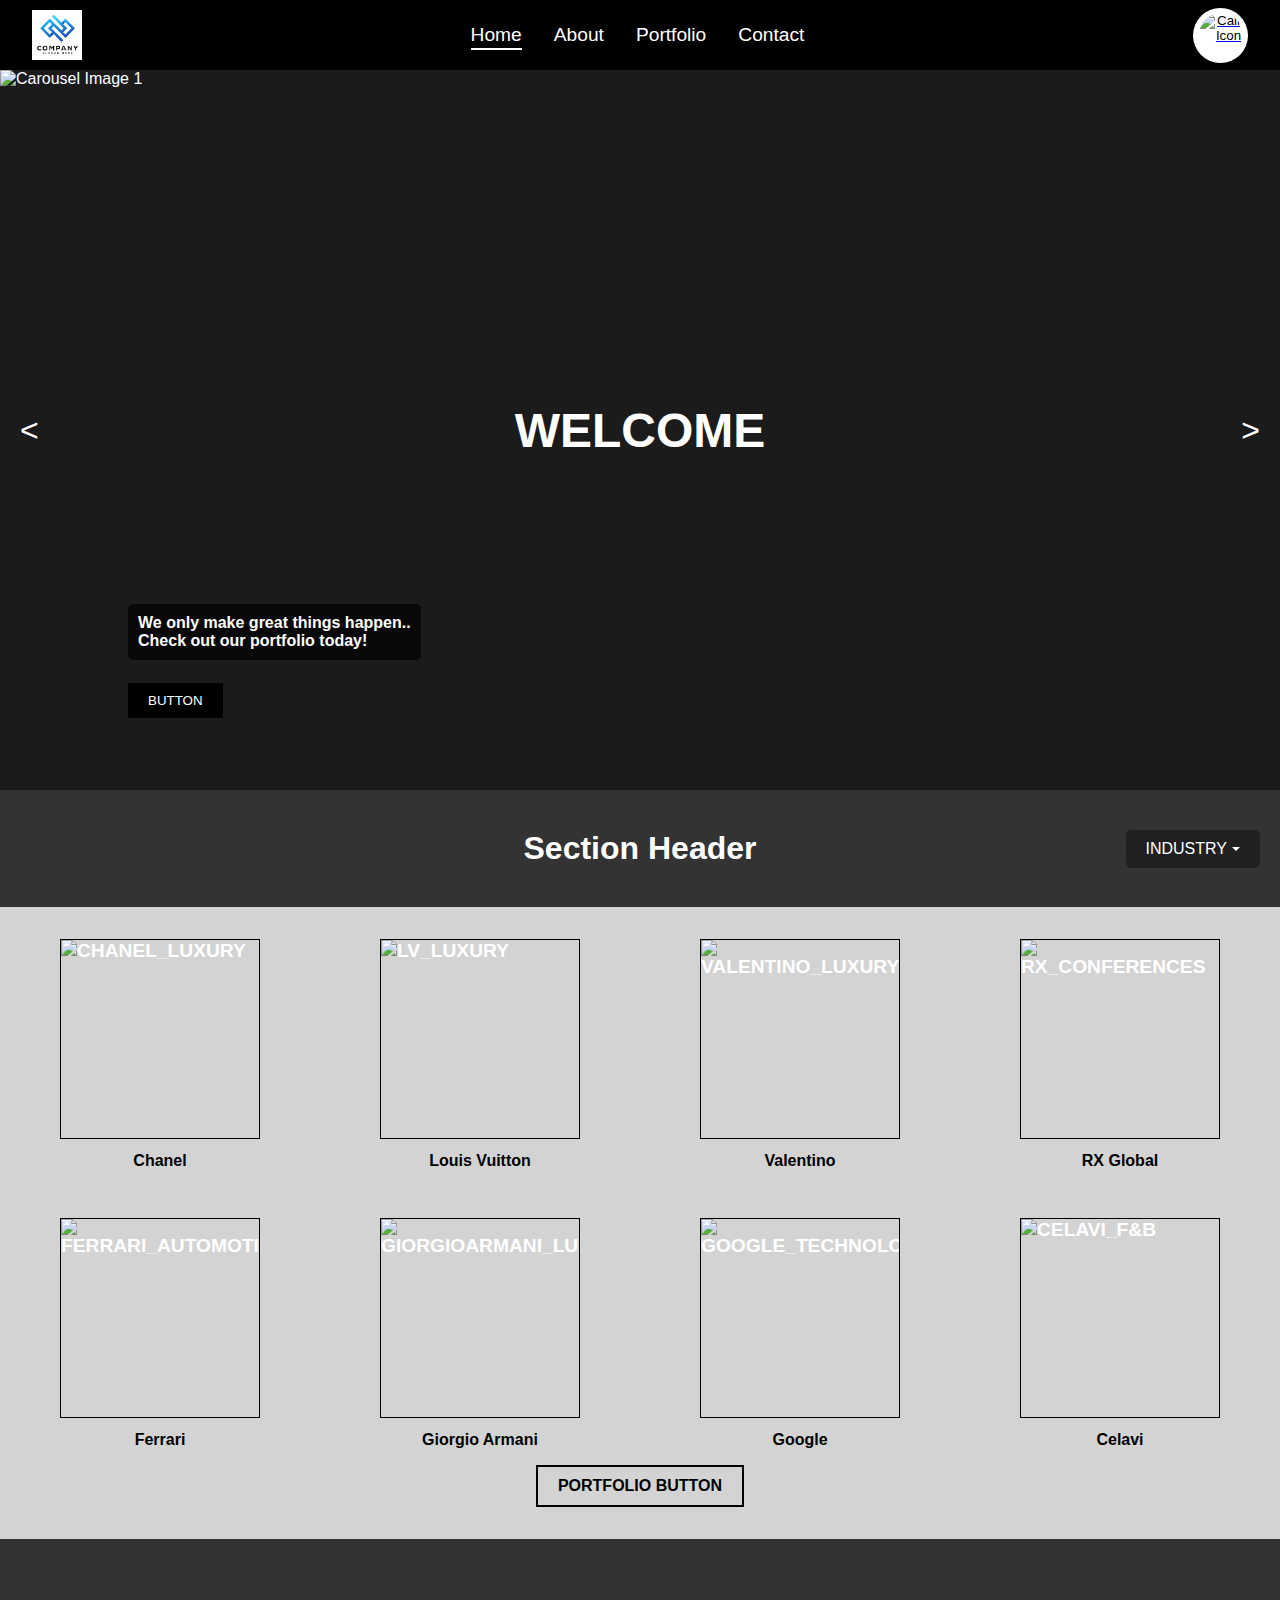
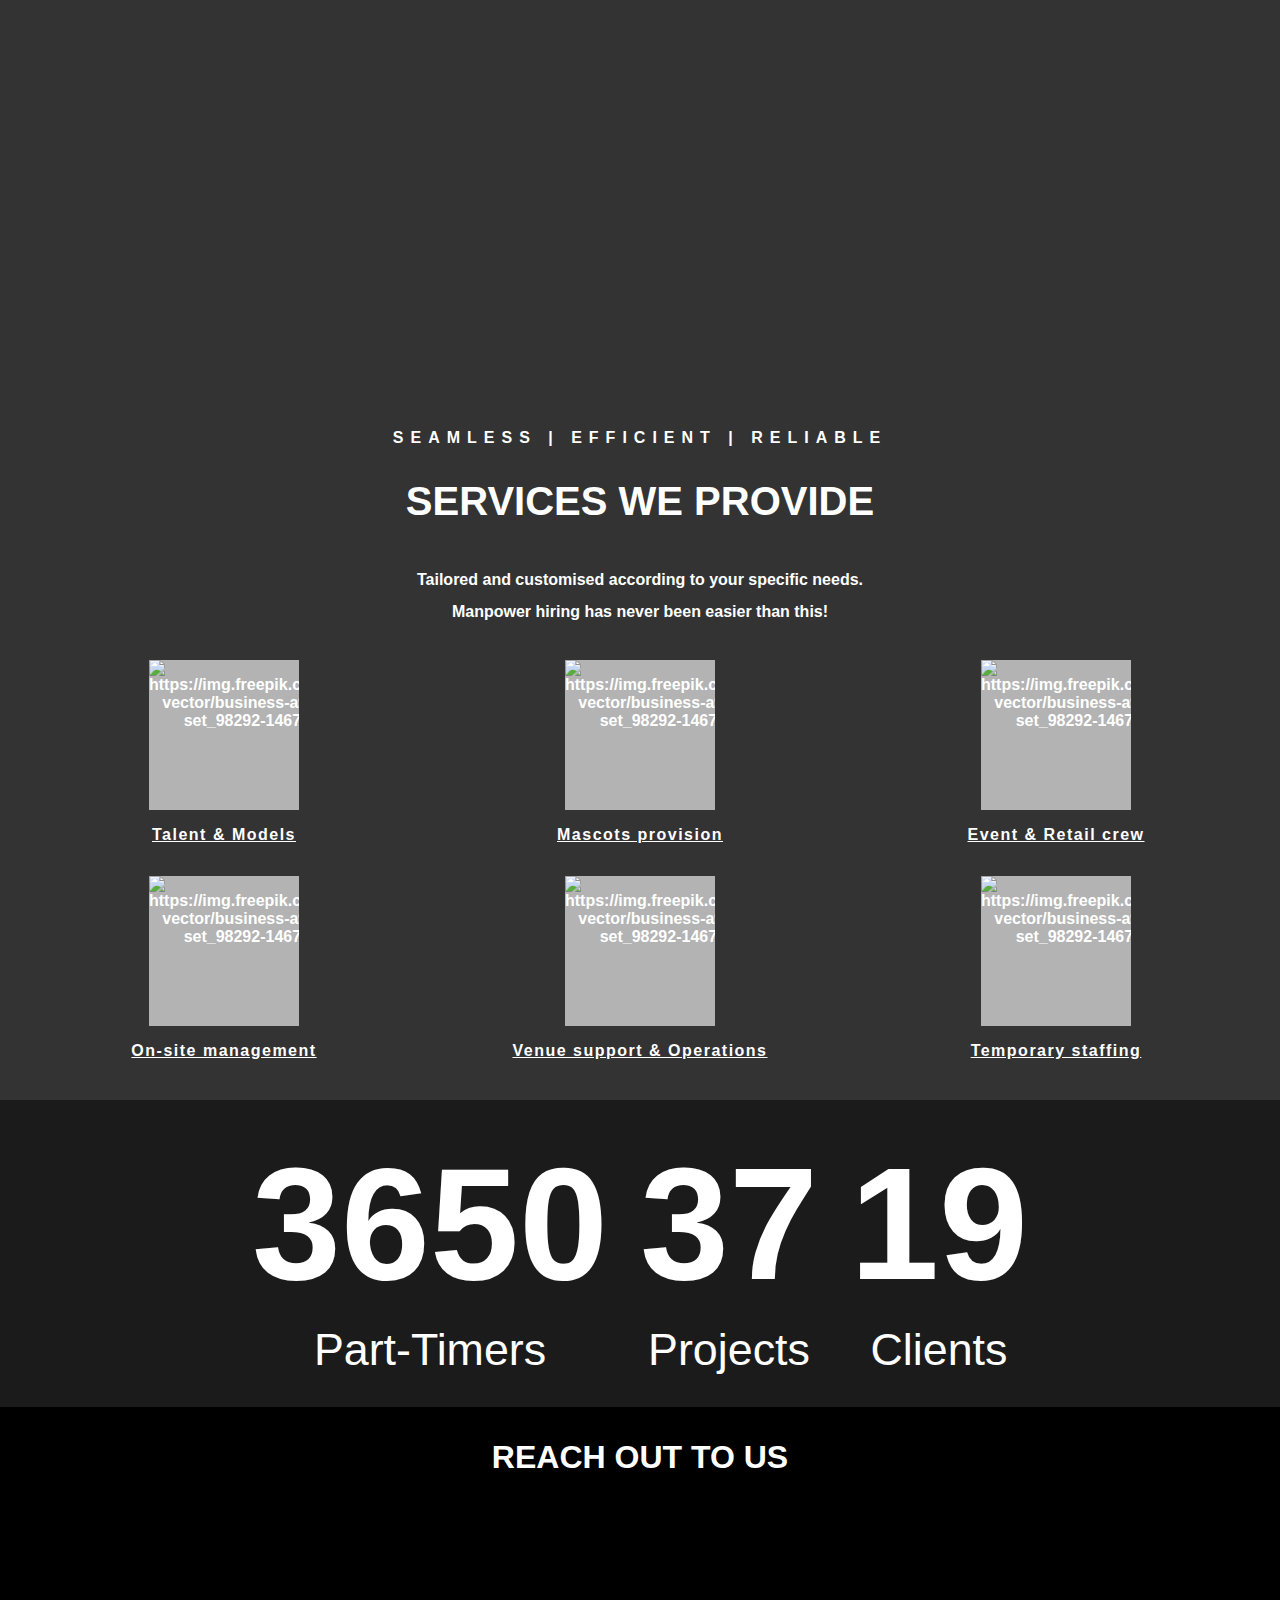
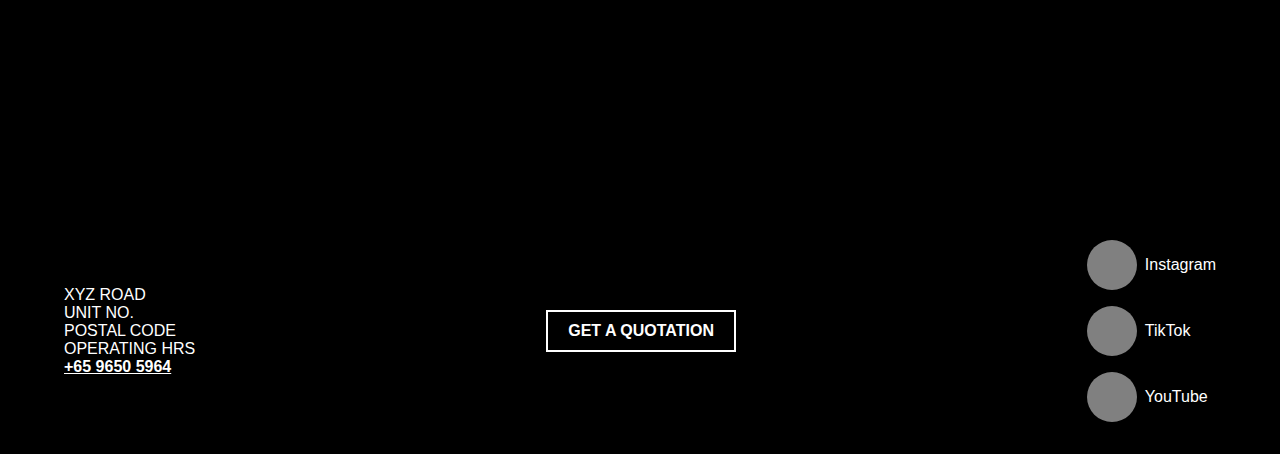
==== index.html @ d4186e45 "bulk changes, about page done" ====
<!DOCTYPE html>
<html lang="en">
<head>
    <meta charset="UTF-8">
    <meta name="viewport" content="width=device-width, initial-scale=1.0">
    <title>Home</title>
    <link rel="stylesheet" href="styles.css">
    <link rel="stylesheet" href="Normalize.css">

</head>
<body>
    <!-- Header -->
    <header>
        <div class="logo">Logo
            <img src="Images/company_logo.jpg" alt="navbar logo">
        </div>
        <nav>
            <ul class="nav-links">
                <li><a href="index.html" class="active">Home</a></li>
                <li><a href="about.html">About</a></li>
                <li><a href="portfolio.html">Portfolio</a></li>
                <li><a href="contact.html">Contact</a></li>
            </ul>
        </nav>
        <div class="hamburger" id="hamburger">
            <span></span>
            <span></span>
            <span></span>
        </div>
        <div class="message-link">
            <a href="https://wa.me/6596505964" target="_blank" rel="noopener noreferrer">
                <button>
                    <img src="Images/call_icon.png" alt="Call Icon">
                </button>
            </a>
        </div>
    </header>
    
    <!-- Hamburger Menu -->
    <div class="mobile-menu" id="mobileMenu">
        <button class="close-btn" id="closeMenu">&times;</button>
        <ul>
            <li><a href="index.html" class="active">Home</a></li>
            <li><a href="about.html">About</a></li>
            <li><a href="portfolio.html">Portfolio</a></li>
            <li><a href="contact.html">Contact</a></li>
        </ul>
    </div>

    <!-- Hero Section -->
    <section class="hero">
        <div class="carousel">
            <button class="carousel-arrow left" id="prevArrow">&lt;</button>
            <div class="carousel-content">
                <!-- Carousel Item 1 -->
                <div class="carousel-item active">
                    <div class="carousel-image">
                        <img src="Images/conference_img.jpg" alt="Carousel Image 1">
                    </div>
                    <h1>WELCOME</h1>
                    <p class="description">We only make great things happen..<br>Check out our portfolio today!</p>
                    <button class="cta-btn">BUTTON</button>
                </div>
                
                <!-- Carousel Item 2 -->
                <div class="carousel-item">
                    <div class="carousel-image">
                        <img src="Images/chanel_front.jpg" alt="Carousel Image 2">
                    </div>
                    <p class="description">We only make great things happen..<br>Check out our portfolio today!</p>
                    <button class="cta-btn">BUTTON</button>
                </div>
                
                <!-- Carousel Item 3 -->
                <div class="carousel-item">
                    <div class="carousel-image">
                        <img src="Images/chanel_inside.jpg" alt="Carousel Image 3">
                    </div>
                    <p class="description">We only make great things happen..<br>Check out our portfolio today!</p>
                    <button class="cta-btn">BUTTON</button>
                </div>
            </div>
            <button class="carousel-arrow right" id="nextArrow">&gt;</button>
        </div>
    </section>

    <!-- Section Header -->
    <section class="section-header">
        <h2>Section Header</h2>
        <div class="clients-dropdown-container">
            <button class="clients-dropdown">
                Industry <span class="dropdown-icon"></span>
            </button>
    
            <!-- Dropdown Menu -->
            <div class="clients-dropdown-menu">
                <ul>
                    <li data-industry="All">All</li>
                    <li data-industry="Luxury">Luxury</li>
                    <li data-industry="Conferences">Conferences</li>
                    <li data-industry="Automotive">Automotive</li>
                    <li data-industry="Technology">Technology</li>
                    <li data-industry="F&B">F&B</li>
                </ul>
            </div>
        </div>
    </section>

    <!-- Client Logo Section -->
    <section class="clients">
        <div class="client-grid">
            <!-- Replace 'Client Logo' placeholders with actual image elements -->
            <div class="client-item">
                <div class="client-logo"><img src="Images/Chanel_logo.jpg" alt="Chanel_Luxury"></div>
                <p>Chanel</p>
            </div>
            <div class="client-item">
                <div class="client-logo"><img src="Images/LV_logo.jpg" alt="LV_Luxury"></div>
                <p>Louis Vuitton</p>
            </div>
            <div class="client-item">
                <div class="client-logo"><img src="Images/Valentino_Logo.jpg" alt="Valentino_Luxury"></div>
                <p>Valentino</p>
            </div>
            <div class="client-item">
                <div class="client-logo"><img src="Images/RX_logo.jpg" alt="RX_Conferences"></div>
                <p>RX Global</p>
            </div>
            <!-- Logos 5-8 are hidden on mobile -->
            <div class="client-item">
                <div class="client-logo"><img src="Images/Ferrari_logo.jpg" alt="Ferrari_Automotive"></div>
                <p>Ferrari</p>
            </div>
            <div class="client-item">
                <div class="client-logo"><img src="Images/Giorgio_Armani_Logo.png" alt="GiorgioArmani_Luxury"></div>
                <p>Giorgio Armani</p>
            </div>
            <div class="client-item">
                <div class="client-logo"><img src="Images/Google_logo.png" alt="Google_Technology"></div>
                <p>Google</p>
            </div>
            <div class="client-item">
                <div class="client-logo"><img src="Images/CeLaVi_logo.jpg" alt="CeLaVi_F&B"></div>
                <p>Celavi</p>
            </div>
        </div>
        <a href="portfolio.html">
            <button class="portfolio-btn">Portfolio Button</button>
        </a>
    </section>

    <!-- YouTube Video Section -->
<section class="youtube-video" id="videoSection">
    <iframe 
        id="youtubePlayer"
        src="https://www.youtube.com/embed/BOG_CbEDhag?autoplay=0&mute=1&loop=1&playlist=BOG_CbEDhag"
        title="YouTube video player" 
        frameborder="0" 
        allow="accelerometer; autoplay; clipboard-write; encrypted-media; gyroscope; picture-in-picture" 
        allowfullscreen>
    </iframe>
</section>

<!-- Services Section -->
<section class="services">
    <div class="services-header">
        <p class="services-subtitle">SEAMLESS | EFFICIENT | RELIABLE</p>
        <h2 class="services-title">SERVICES WE PROVIDE</h2>
        <p class="services-description">
            Tailored and customised according to your specific needs. <br>
            Manpower hiring has never been easier than this!
        </p>
    </div>
    <div class="services-grid">
        <!-- Placeholder 1 -->
        <div class="service-item">
            <div class="service-image-placeholder">
                <img src="Images/model_headshot.jpg" alt="https://img.freepik.com/free-vector/business-avatars-set_98292-1467.jpg">
            </div>
            <h4>Talent & Models</h4>
        </div>
        <!-- Placeholder 2 -->
        <div class="service-item">
            <div class="service-image-placeholder">
                <img src="Images/model_headshot.jpg" alt="https://img.freepik.com/free-vector/business-avatars-set_98292-1467.jpg">
            </div>
            <h4>Mascots provision</h4>
        </div>
        <!-- Placeholder 3 -->
        <div class="service-item">
            <div class="service-image-placeholder">
                <img src="Images/model_headshot.jpg" alt="https://img.freepik.com/free-vector/business-avatars-set_98292-1467.jpg">
            </div>
            <h4>Event & Retail crew</h4>
        </div>
        <!-- Placeholder 4 -->
        <div class="service-item">
            <div class="service-image-placeholder">
                <img src="Images/model_headshot.jpg" alt="https://img.freepik.com/free-vector/business-avatars-set_98292-1467.jpg">
            </div>
            <h4>On-site management</h4>
        </div>
        <!-- Placeholder 5 -->
        <div class="service-item">
            <div class="service-image-placeholder">
                <img src="Images/model_headshot.jpg" alt="https://img.freepik.com/free-vector/business-avatars-set_98292-1467.jpg">
            </div>
            <h4>Venue support & Operations</h4>
        </div>
        <!-- Placeholder 6 -->
        <div class="service-item">
            <div class="service-image-placeholder">
                <img src="Images/model_headshot.jpg" alt="https://img.freepik.com/free-vector/business-avatars-set_98292-1467.jpg">
            </div>
            <h4>Temporary staffing</h4>
        </div>
    </div>
</section>

<section class="counter-section">
    <div class="counter-container">
        <div class="counter" data-target="50000">0</div>
        <div class="counter-text">Part-Timers</div>
    </div>
    <div class="counter-container">
        <div class="counter" data-target="500">0</div>
        <div class="counter-text">Projects</div>
    </div>
    <div class="counter-container">
        <div class="counter" data-target="250">0</div>
        <div class="counter-text">Clients</div>
    </div>
</section>





    <footer class="footer">
        <h2 class="footer-header">Reach Out To Us</h2>
        <div class="footer-map">
            <!-- Insert interactive Google Map -->
            <iframe 
                src="https://www.google.com/maps/embed?pb=!1m18!1m12!1m3!1d15955.23726090476!2d103.84014516137069!3d1.2885963815488588!2m3!1f0!2f0!3f0!3m2!1i1024!2i768!4f13.1!3m3!1m2!1s0x31da190a00eaf425%3A0xcdadedb823d40d93!2sSingapore%20178880!5e0!3m2!1sen!2ssg!4v1732612550308!5m2!1sen!2ssg"
                width="600"
                height="450"
                style="border:0;"
                allowfullscreen=""
                loading="lazy"
                referrerpolicy="no-referrer-when-downgrade">
            </iframe>
        </div>
        <div class="footer-content">
            <!-- Address Section -->
            <div class="footer-address">
                <p>XYZ ROAD</p>
                <p>UNIT NO.</p>
                <p>POSTAL CODE</p>
                <p>OPERATING HRS</p>
                <a href="https://wa.me/6596505964" target="_blank">+65 9650 5964</a>
            </div>

            <!-- Get a Quotation Button -->
            <div class="footer-quotation">
                <a href="contact.html">
                    <button class="quotation-btn">Get A Quotation</button>
                </a>
            </div>

            <!-- Social Media Section -->
            <div class="footer-socials">
                <div class="social">
                    <div class="social-icon">
                        <!-- Placeholder for Instagram Icon -->
                    </div>
                    <a href="#" class="social-link">Instagram</a>
                </div>
                <div class="social">
                    <div class="social-icon">
                        <!-- Placeholder for TikTok Icon -->
                    </div>
                    <a href="#" class="social-link">TikTok</a>
                </div>
                <div class="social">
                    <div class="social-icon">
                        <!-- Placeholder for YouTube Icon -->
                    </div>
                    <a href="#" class="social-link">YouTube</a>
                </div>
            </div>
        </div>
    </footer>

    <script src="script.js"></script>
</body>
</html>
---- styles.css ----
/* General Reset */
* {
  margin: 0;
  padding: 0;
  box-sizing: border-box;
}

body {
  font-family: Arial, sans-serif;
  background-color: #1b1b1b;
  color: white;
  padding-top: 70px; /* Matches the header height */

}

/* Header */
header {
  display: flex;
  justify-content: space-between;
  align-items: center;
  background-color: black;
  padding: 1em 2em;
  height: 70px;
  position: fixed; /* Makes the header stick to the top */
  top: 0; /* Positions it at the very top of the viewport */
  width: 100%; /* Ensures the header spans the full width */
  z-index: 1000; /* Ensures it appears above other content */
}



.logo {
  width: 50px; /* Fixed width for the logo box */
  height: 50px; /* Fixed height for the logo box */
  background-color: #d3d3d3; /* Placeholder background */
  display: flex; /* Flexbox for alignment */
  align-items: center; /* Center content vertically */
  justify-content: center; /* Center content horizontally */
  font-weight: bold; /* Original font styling */
  text-transform: uppercase; /* Original text styling */
  overflow: hidden; /* Ensures image doesn't overflow the box */
  position: relative; /* Ensure proper positioning for children */
}

.logo img {
  width: 100%; /* Scale the image to fit the width */
  height: 100%; /* Scale the image to fit the height */
  object-fit: cover; /* Maintain aspect ratio and cover the entire box */
  position: absolute; /* Make the image take its parent container dimensions */
}


.nav-links {
  list-style: none;
  display: flex;
  gap: 2em;
}

.nav-links li a {
  text-decoration: none;
  color: white;
  font-size: 1.2em;
  font-weight: normal;
  text-transform: capitalize;
  position: relative;
}

.nav-links li a.active::after,
.nav-links li a:hover::after {
  content: '';
  position: absolute;
  bottom: -5px;
  left: 0;
  width: 100%;
  height: 2px;
  background-color: white;
}

.message-link button {
  background-color: white;
  border-radius: 50%;
  width: 55px;
  height: 55px;
  cursor: pointer;
  border: none;
  display: flex;
  align-items: center;
  justify-content: center;
  padding: 0; /* Removes extra space */
}

/* adjust call icon IMAGE only */
.message-link button img {
  width: 80%;
  height: 80%;
  border-radius: 50%;
  object-fit: cover; /* aspect ratio */
}

/* Hero Section */
.hero {
  position: relative;
  height: 80vh; /* Hero section height remains at 80vh */
  display: flex;
  align-items: center;
  justify-content: center;
  overflow: hidden; /* Hide any overflow of carousel images */
}

.carousel {
  position: relative;
  width: 100%;
  height: 100%;
  display: flex;
  align-items: center;
}

.carousel-content {
  display: flex;
  overflow: hidden;
  width: 100%;
  height: 100%;
}

.carousel-item {
  min-width: 100%;
  height: 100%;
  display: none;
  align-items: center;
  justify-content: center;
  position: relative;
  opacity: 0; /* Fully transparent initially */
}

.carousel-item.active {
  display: flex; /* Only display the active item */
  opacity: 1;
}

/* carousel fading START */
.carousel-item.fadeIn {
  animation: fadeIn 1s forwards; /* Trigger fade-in animation */
}

.carousel-item.fadeOut {
  animation: fadeOut 1s forwards; /* Trigger fade-out animation */
}

@keyframes fadeIn {
  from {
      opacity: 0;
  }
  to {
      opacity: 1;
  }
}

@keyframes fadeOut {
  from {
      opacity: 1;
  }
  to {
      opacity: 0;
  }
}
/* carousel fading END */

.carousel-image {
  position: absolute;
  top: 0;
  left: 0;
  width: 100%;
  height: 100%;
  overflow: hidden;
}

.carousel-image img {
  width: 100%;
  height: 100%;
  object-fit: cover; /* Ensures image covers the entire container */
}

h1 {
  font-size: 3em;
  margin: 0;
  text-align: center;
  z-index: 2; /* Ensures the text appears above the carousel image */
  color: white;
  position: absolute;
  top: 50%;
  left: 50%;
  transform: translate(-50%, -50%); /* Centers the text horizontally and vertically */
}

.description {
  position: absolute;
  left: 10%;
  bottom: 18%;
  max-width: 300px;
  z-index: 2;
  text-align: left;
  color: white;
  font-weight: bold;
  background-color: rgba(0, 0, 0, 0.7); /* 30% transparency */
  padding: 10px; /* Text background padding */
  border-radius: 5px;
}


.cta-btn {
  position: absolute;
  left: 10%;
  bottom: 10%;
  background: black;
  color: white;
  padding: 10px 20px;
  border: none;
  cursor: pointer;
  z-index: 2;
}

/* Carousel Arrows */
.carousel-arrow {
  position: absolute;
  top: 50%;
  font-size: 2rem;
  color: white;
  background: none;
  border: none;
  cursor: pointer;
  transform: translateY(-50%);
  z-index: 2;
}

.carousel-arrow.left {
  left: 20px;
}

.carousel-arrow.right {
  right: 20px;
}

/* Section Header */
.section-header {
  height: 13vh;
  display: flex;
  align-items: center;
  justify-content: center;
  background-color: #333333;
  position: relative;
}

.section-header h2 {
  font-size: 2rem;
  color: white;
}

/* Client Logo Section */
.clients {
  height: auto; /* auto so client logo does not overflow on mobike */
  display: flex;
  flex-direction: column;
  align-items: center;
  justify-content: space-between;
  background-color: #d3d3d3;
  padding: 2em 1em;
}

.client-grid {
  display: grid;
  grid-template-columns: repeat(4, 1fr);
  gap: 2em;
  width: 100%;
  height: 70%;
}

.client-item {
  display: flex;
  flex-direction: column;
  align-items: center;
  justify-content: center;
  height: 100%;
}

.client-item p {
  color: black;
  font-weight: bold;
  padding-top: 0.8rem;
  padding-bottom: 1rem;
}

.client-logo {
  width: 200px; /* Fixed width */
  height: 200px; /* Fixed height */
  border: 1px solid black; /* Black outline */
  background-color: #d3d3d3; /* Placeholder background */
  display: flex;
  align-items: center;
  justify-content: center;
  font-size: 1.2rem;
  font-weight: bold;
  text-transform: uppercase;
}

.client-logo img {
  width: 100%; /* Fit image inside the box */
  height: 100%; /* Fit image inside the box */
  object-fit: cover; /* Maintain image aspect ratio */
}

/* Portfolio Button */
.portfolio-btn {
  background-color: transparent;
  color: rgb(0, 0, 0);
  font-weight: bold;
  border: 2px solid rgb(0, 0, 0);
  padding: 10px 20px;
  text-transform: uppercase;
  font-size: 1rem;
  cursor: pointer;
  transition: all 0.3s ease;
}

.portfolio-btn:hover {
  background-color: black;
  color: white;
}

/* Footer Styles */
.footer {
  background-color: black;
  color: white;
  text-align: center;
  padding: 2em 0;
  font-family: Arial, sans-serif;
}

.footer-header {
  font-size: 2rem;
  margin-bottom: 1em;
  text-transform: uppercase;
}

.footer-map {
  display: flex;
  justify-content: center;
  margin-bottom: 2em;
}

.footer-map iframe {
  width: 80%;
  height: 300px;
  border: none;
  border-radius: 8px;
}

.footer-content {
  display: flex;
  justify-content: space-between;
  align-items: center;
  flex-wrap: wrap;
  gap: 2em;
  padding: 0 5%;
}

.footer-address {
  text-align: left;
  max-width: 250px;
}

.footer-address a {
  text-decoration: underline;
  color: white;
  font-weight: bold;
}

.footer-address a:hover {
  color: lightgray;
}

.footer-quotation {
  display: flex;
  justify-content: center;
  align-items: center;
}

.quotation-btn {
  background-color: transparent;
  color: white;
  border: 2px solid white;
  padding: 10px 20px;
  text-transform: uppercase;
  font-size: 1rem;
  cursor: pointer;
  transition: all 0.3s ease;
  font-weight: bold;
}

.quotation-btn:hover {
  background-color: white;
  color: black;
}

.footer-socials {
  display: flex;
  flex-direction: column;
  gap: 1em;
  align-items: flex-start;
}

.social {
  display: flex;
  align-items: center;
  gap: 0.5em;
}

.social-icon {
  width: 50px;
  height: 50px;
  border-radius: 50%;
  background-color: gray;
  display: flex;
  align-items: center;
  justify-content: center;
}

.social-icon img {
  width: 80%;
  height: 80%;
  object-fit: cover;
  border-radius: 50%;
}

.social-link {
  text-decoration: none;
  color: white;
  font-size: 1rem;
  transition: color 0.3s ease;
}

.social-link:hover {
  color: lightgray;
}

/* Responsive Footer Design */
@media (max-width: 768px) {
  .footer-content {
      flex-direction: column;
      align-items: center;
  }

  .footer-address,
  .footer-socials {
      text-align: center;
  }
}

/* Responsive Design */
@media (max-width: 768px) {
  .description {
    font-size: 0.9em;
    bottom: 15%;
  }

  .cta-btn {
    left: 10%;
    bottom: 8%;
  }

  .carousel-arrow {
    font-size: 1.5rem;
  }

  /*.client-grid {
    grid-template-columns: repeat(2, 1fr);
  }*/
}

/* MOBILE VIEW START */
/* Hamburger Menu Styles */
.hamburger {
  display: none;
  flex-direction: column;
  gap: 5px;
  cursor: pointer;
}

.hamburger span {
  background-color: white;
  height: 3px;
  width: 30px;
  border-radius: 2px;
  transition: 0.3s ease;
}

/* Mobile Menu */
.mobile-menu {
  position: fixed;
  top: 50px;
  right: -100%;
  height: 100%;
  width: 60%;
  background-color: black;
  box-shadow: -2px 0 5px rgba(0, 0, 0, 0.5);
  transition: 0.3s ease;
  z-index: 100;
  display: flex;
  flex-direction: column;
  padding: 2rem 1rem;
}

.mobile-menu.active {
  right: 0;
}

.mobile-menu .close-btn {
  align-self: flex-end;
  font-size: 3.5rem; /* Size of the X */
  color: rgb(255, 255, 255); /* Text color */
  background: none; /* Removes background box */
  border: none; /* Removes any border */
  padding: 0; /* Ensures no extra space */
  cursor: pointer; /* Keeps the pointer for interactivity */
}


.mobile-menu ul {
  list-style: none;
  margin-top: 2rem;
}

.mobile-menu ul li {
  margin: 1rem 0;
}

.mobile-menu ul li a {
  color: white;
  text-decoration: none;
  font-size: 1.2rem;
}

.mobile-menu ul li a:hover {
  color: lightgray;
}

/* Mobile Clients Section */
@media (max-width: 768px) {
  .client-grid {
    grid-template-columns: 1fr;
  }

  .client-grid .client-item:nth-child(n + 5) {
    display: none;
  }

  .portfolio-btn {
    margin-top: 1rem;
  }
}

@media (max-width: 768px) {
/* to hide navbar pages on mobile to make space for hamburger*/

  .nav-links {
    display: none;
  }
}

@media (max-width: 768px) {
/* hides message-link mobile icon for mobile view*/
  .message-link {
      display: none;
  }

  .hamburger {
      display: flex; /* Ensures the hamburger menu is visible */
  }
}

/* MOBILE VIEW END */


/* DROP DOWN */
.clients-dropdown-container {
  position: absolute; /* Position relative to section-header */
  top: 50%; /* Vertically align within the section-header */
  right: 20px; /* Place it 20px from the right edge */
  transform: translateY(-50%); /* Center vertically */
  display: inline-block;
}

.clients-dropdown { /* Dropdown button */
  background-color: #202020;
  color: white;
  padding: 10px 20px;
  font-size: 1rem;
  border: none;
  cursor: pointer;
  text-transform: uppercase;
  display: flex;
  align-items: center;
  justify-content: space-between;
  border-radius: 5px;
}

.clients-dropdown:hover {
  background-color: black; /* Slightly lighter on hover */
}

.clients-dropdown .dropdown-icon {
  border-top: 4px solid; /* Visible part pointing downward */
  border-left: 4px solid transparent;
  border-right: 4px solid transparent;
  margin-left: 5px; /* Keeps spacing consistent */
}


.clients-dropdown-menu {
  position: absolute;
  top: 100%; /* Below the dropdown button */
  right: 0; /* Align the dropdown menu to the button's right side */
  background-color: black;
  color: white;
  width: 200px;
  border: 1px solid white;
  border-radius: 5px;
  display: none; /* Initially hidden */
  z-index: 10;
  animation: slide-down 0.3s ease;
}

.clients-dropdown-menu.active {
  display: block;
}

.clients-dropdown-menu ul {
  list-style: none;
  margin: 0;
  padding: 0;
}

.clients-dropdown-menu ul li {
  padding: 10px;
  cursor: pointer;
  transition: background-color 0.3s ease;
}

.clients-dropdown-menu ul li:hover {
  background-color: #333333;
}


/* PORTFOLIO */
/* Industries Section */
.industries {
  padding: 3em 2em;
  background-color: #333333;
  color: white;
  text-align: center;
}

.industries h2 {
  font-size: 2.5rem;
  margin-bottom: 1em;
  text-transform: uppercase;
}

.industry-grid {
  display: grid;
  grid-template-columns: repeat(3, 1fr);
  gap: 2em;
}

.industry-item {
  color: #FFFF;
  padding: 1em;
  border-radius: 5px;
}

.industry-image {
  width: 100%;
  height: 400px;
  background-color: #b3b3b3;
  display: flex;
  align-items: center;
  justify-content: center;
  margin-bottom: 1em;
}

.industry-image p {
  color: black;
  font-size: 1.2rem;
}

.industry-description {
  font-size: 1rem;
  line-height: 1.5;
}

/* Mobile View */
@media (max-width: 768px) {
  .industry-grid {
      grid-template-columns: 1fr;
  }
}

/* portfolio section header text */
.portfolio-page .section-header h2 {
  color: #000000;
  text-decoration: underline;

}

.portfolio-page .section-header{
  background-color: #d3d3d3;
}


/* Video Section START */
.youtube-video {
  background-color: #333333;
  height: 50vh;
  display: flex;
  justify-content: center;
  position: relative;
  padding: 1em;

}

.youtube-video iframe {
  width: 80%; /* 80 because looks better on mobile */
  height: auto;
  aspect-ratio: 16 / 9;
}

/* Video Section END */



/* Services Section START */
.services {
  background-color: #333333;
  color: rgb(255, 255, 255); /* Text color */
  font-weight: bold;
  text-align: center;
  padding: 2.5em 2em;
}

.services-header {
  margin-bottom: 2em;
}

.services-subtitle {
  color: rgb(255, 255, 255); /* Subtitle color */
  letter-spacing: 7px;
  margin-bottom: 2em;
}

.services-title {
  font-size: 2.5rem;
  font-weight: bold;
  margin-bottom: 1em;
}

.services-description {
  font-size: 1rem;
  color: rgb(255, 255, 255);
  line-height: 2;
}

.services-grid {
  display: grid;
  grid-template-columns: repeat(3, 1fr); /* 3 items per row */
  gap: 2em;
}

.service-item {
  text-align: center;
}

.service-image-placeholder {
  width: 150px; /* Box */
  height: 150px;
  background-color: #b3b3b3;
  justify-content: center;
  margin: 0 auto 1em; /* 1em space between image and txt */
  overflow: hidden; /* Prevent overflow */
}

.service-image-placeholder img {
  width: 100%;
  height: 100%;
  object-fit: cover; /* Ensure image covers entire box */
}

.service-item h4 { /* Diff services provided text */
  font-size: 1rem;
  font-weight: bold;
  margin-top: 0.5em;
  letter-spacing: 1.5px;
  text-decoration: underline;
}

/* Responsive */
@media (max-width: 768px) {
  .services-grid {
      grid-template-columns: 1fr; /* Stack vertically on mobile */
  }
}

/* Services Section END */

/* History Section START */
.history-section {
  background-color: #333333; /* Dark gray background */
  color: white; /* White text */
  padding: 4em 2em; /* Add padding around the section */
}

.history-header {
  margin-bottom: 7em; /* Original settings retained */
  text-align: center; /* Center the heading */
  position: relative; /* Original settings retained */
}

.history-header h1 {
  text-decoration: underline; /* Original settings retained */
}

.history-content {
  display: flex; /* Side-by-side layout */
  align-items: center; /* Center items vertically */
  justify-content: center; /* Center items horizontally */
  gap: 2rem; /* Space between the two halves */
}

.history-image-placeholder,
.history-description {
  flex: 1; /* Each half takes equal width */
  display: flex; /* Enable flexbox for child alignment */
  flex-direction: column; /* Ensure vertical alignment of content */
  align-items: center; /* Center horizontally within the half */
  justify-content: center; /* Center vertically within the half */
  text-align: center; /* Center the text for description */
  max-width: 50%; /* Limit each half to 50% of the content */
}

.history-image-placeholder {
  background-color: #b3b3b3; /* Placeholder background */
  height: 500px; /* Fixed height */
}

.history-image-placeholder img {
  width: 100%; /* Scale the image to fit */
  height: 100%;
  object-fit: cover; /* Maintain aspect ratio */
}

.history-description {
  font-size: 1rem; /* Font size */
  line-height: 1.6; /* Add line spacing for readability */
  max-width: 90%; /* Ensure readability of long text */
}

/* Mobile View */
@media (max-width: 768px) {
.history-content {
    flex-direction: column; /* Stack items vertically */
    gap: 2rem; /* Add space between stacked items */
}

.history-image-placeholder,
.history-description {
    max-width: 100%; /* Allow full width for mobile */
    align-items: center; /* Center content horizontally */
}

.history-description {
    text-align: center; /* Center-align the text */
    font-size: 1rem; /* Match font size from services section */
    line-height: 1.6; /* Match line height from services section */
    padding: 0 2rem; /* Add similar padding for readability */
}
}
/* History Section END */



/* Countries Section START */
.countries-section {
  background-color: #d3d3d3;
  padding: 4em 2em;
  text-align: center;
}

.countries-header {
  margin-bottom: 2em; /* Space below header */
}

.countries-header h2 {
  font-size: 2.5rem; /* header size */
  font-weight: bold; /* Bold */
  text-decoration: underline;
  margin-bottom: 1em; /* Spacing below the header */
  color: black;
}

.countries-grouped {
  display: grid;
  grid-template-columns: repeat(4, 1fr);
  gap: 20px; /* Space between flags */
  justify-items: center; /* Center-align items in the grid */
}

.country {
  display: flex; /* Flexbox for alignment */
  flex-direction: column; /* Stack image and text vertically */
  align-items: center; /* Center-align items */
  justify-content: center; /* Center vertically */
  width: 100%; /* Ensure full width within the grid */
  max-width: 200px; /* Cap the maximum width for uniformity */
  text-align: center; /* Center-align text */
}

.country img {
  width: 100%; /* Fit the container width */
  object-fit: cover; /* Maintain aspect ratio */
}

.country-name {
  margin-top: 10px; /* Space between image and txt */
  font-size: 1.2rem;
  line-height: 1.4;
  text-decoration: underline;
  color: black;
  font-weight: bold;
}

/* Mobile View */
@media (max-width: 768px) {
  .countries-grouped {
      grid-template-columns: 1fr; /* Switch to single-column layout */
      gap: 15px; /* Adjust spacing for smaller screens */
  }

  .country {
      max-width: 100%; /* Allow full width for mobile */
  }

  .country-name {
      font-size: 0.9rem; /* Scale text size for smaller screens */
  }
}
/* Countries Section END */


/* index.html COUNTER START */
/* Counter Section */
.counter-section {
  display: flex; /* Align counters horizontally */
  justify-content: center; /* Center items horizontally */
  gap: 2rem; /* Add spacing between each counter container */
  padding: 2rem; /* Add padding around the section */
  text-align: center; /* Center-align text for counters */
}

.counter-container {
  display: flex; /* Use flexbox for layout */
  flex-direction: column; /* Stack counter and text vertically */
  align-items: center; /* Center-align counter and text */
}

.counter {
  font-size: 10rem; /* Larger font size for counter values */
  font-weight: bold;
  color: #ffffff; /* Dark text color for counters */
}

.counter-text {
  margin-top: 0.5rem; /* Space between counter and text */
  font-size: 2.8rem; /* Font size for descriptive text */
  color: #ffffff; /* Slightly lighter text color for the description */
}

/* Responsive Design for Mobile */
@media (max-width: 768px) {
  .counter-section {
    flex-direction: column; /* Stack counters vertically */
    align-items: center; /* Center-align the stack */
    gap: 1.5rem; /* Adjust spacing between counters */
  }

  .counter-container {
    max-width: 90%; /* Ensure counters don't take up full width */
  }

  .counter {
    font-size: 4rem; /* Slightly reduce font size on smaller screens */
  }

  .counter-text {
    font-size: 2rem; /* Adjust text size for smaller screens */
  }
}

/* index.html COUNTER END */


/* ROLES START */

/* Roles Section */
.roles-section {
  background-color: #d3d3d3; /* Same as countries section background color */
  padding: 2em 2em; /* Add padding around the section */
}

.roles-container {
  display: flex; /* Arrange boxes side by side */
  justify-content: space-between; /* Add space between the boxes */
  gap: 2rem; /* Add spacing between boxes */
  max-width: 1200px; /* Limit the width of the section */
  margin: 0 auto; /* Center the section */
}

.roles-box {
  background-color: white; /* Box background color */
  color: black; /* Text color */
  padding: 2rem; /* Add padding inside the boxes */
  border-radius: 8px; /* Rounded corners for the boxes */
  box-shadow: 0 4px 6px rgba(0, 0, 0, 0.1); /* Subtle shadow for depth */
  flex: 1; /* Make the boxes equal in width */
  text-align: left; /* Align text to the left */
}

.roles-box ul {
  list-style-type: disc; /* bullet point */
  margin: 0;
  padding-left: 1.5rem;
  font-size: 1rem;
  line-height: 1.8;
}

.roles-header {
  margin-bottom: 2em; /* Space below the header */
  text-align: center; /* Center-align the header */
}

.roles-header h2 {
  font-size: 2.5rem; /* Header font size */
  font-weight: bold; /* Bold text */
  text-decoration: underline; /* Underline the header */
  color: black; /* Text color */
}

/* Responsive Design */
@media (max-width: 768px) {
  .roles-container {
      flex-direction: column; /* Stack boxes vertically */
      gap: 1.5rem; /* Adjust spacing between boxes */
  }

  .roles-box {
      text-align: center; /* Center-align text on mobile */
  }

  .roles-box ul {
      padding-left: 0; /* Remove left padding on mobile */
  }
}
/* ROLES END */


/* Telegram Section */
.telegram-section {
  background-color: #d3d3d3; /* Match with other sections */
  padding: 4em 2em; /* Add padding around the section */
  text-align: center; /* Center the header */
}

.telegram-header {
  margin-bottom: 2em; /* Space below the header */
}

.telegram-header h2 {
  font-size: 2.5rem; /* Same size as roles header */
  font-weight: bold; /* Bold text */
  text-decoration: underline; /* Underline the header */
  color: black; /* Text color */
}

.telegram-content {
  display: flex; /* Side-by-side layout */
  justify-content: space-between; /* Add space between left and right halves */
  align-items: center; /* Center vertically */
  gap: 2rem; /* Space between the halves */
  max-width: 1200px; /* Limit the width of the section */
  margin: 0 auto; /* Center the content within the section */
}

.telegram-image {
  flex: 1; /* Make the left half take equal width */
  display: flex; /* Enable flexbox for centering */
  justify-content: center; /* Center horizontally */
  align-items: center; /* Center vertically */
}

.telegram-image img {
  width: 100%; /* Fit the container width */
  height: auto; /* Maintain aspect ratio */
  max-width: 500px; /* Limit maximum width */
  border-radius: 8px; /* Optional: Rounded corners */
}

.telegram-description {
  flex: 1; /* Make the right half take equal width */
  text-align: left; /* Align text to the left */
  font-size: 2rem; /* Adjust font size */
  font-weight: bold;
  line-height: 1.8; /* Add line spacing for readability */
  color: black; /* Text color */
  word-wrap: break-word; /* Ensure long words break correctly */
  word-break: break-word; /* Ensure text wraps properly */
  overflow-wrap: break-word; /* Handle text overflow */
}

.telegram-button-container {
  margin-top: 2rem; /* Add spacing above the button */
  text-align: center; /* Center the button horizontally */
}

.telegram-btn {
  background-color: transparent;
  color: black;
  font-weight: bold;
  letter-spacing: 2px;
  border: 2px solid black;
  padding: 10px 20px;
  text-transform: uppercase;
  font-size: 1rem;
  cursor: pointer;
  transition: all 0.3s ease;
}

.telegram-btn:hover {
  background-color: black;
  color: white;
}

/* Responsive Design */
@media (max-width: 768px) {
  .telegram-content {
      flex-direction: column; /* Stack vertically */
      gap: 1.5rem; /* Adjust spacing between sections */
  }

  .telegram-image,
  .telegram-description {
      text-align: center; /* Center-align content for mobile */
      width: 100%; /* Allow full width */
  }

  .telegram-description {
      font-size: 0.9rem; /* Reduce font size for smaller screens */
      line-height: 1.6; /* Adjust line height for readability */
      padding: 0 1rem; /* Add padding to prevent edge overflow */
  }
}
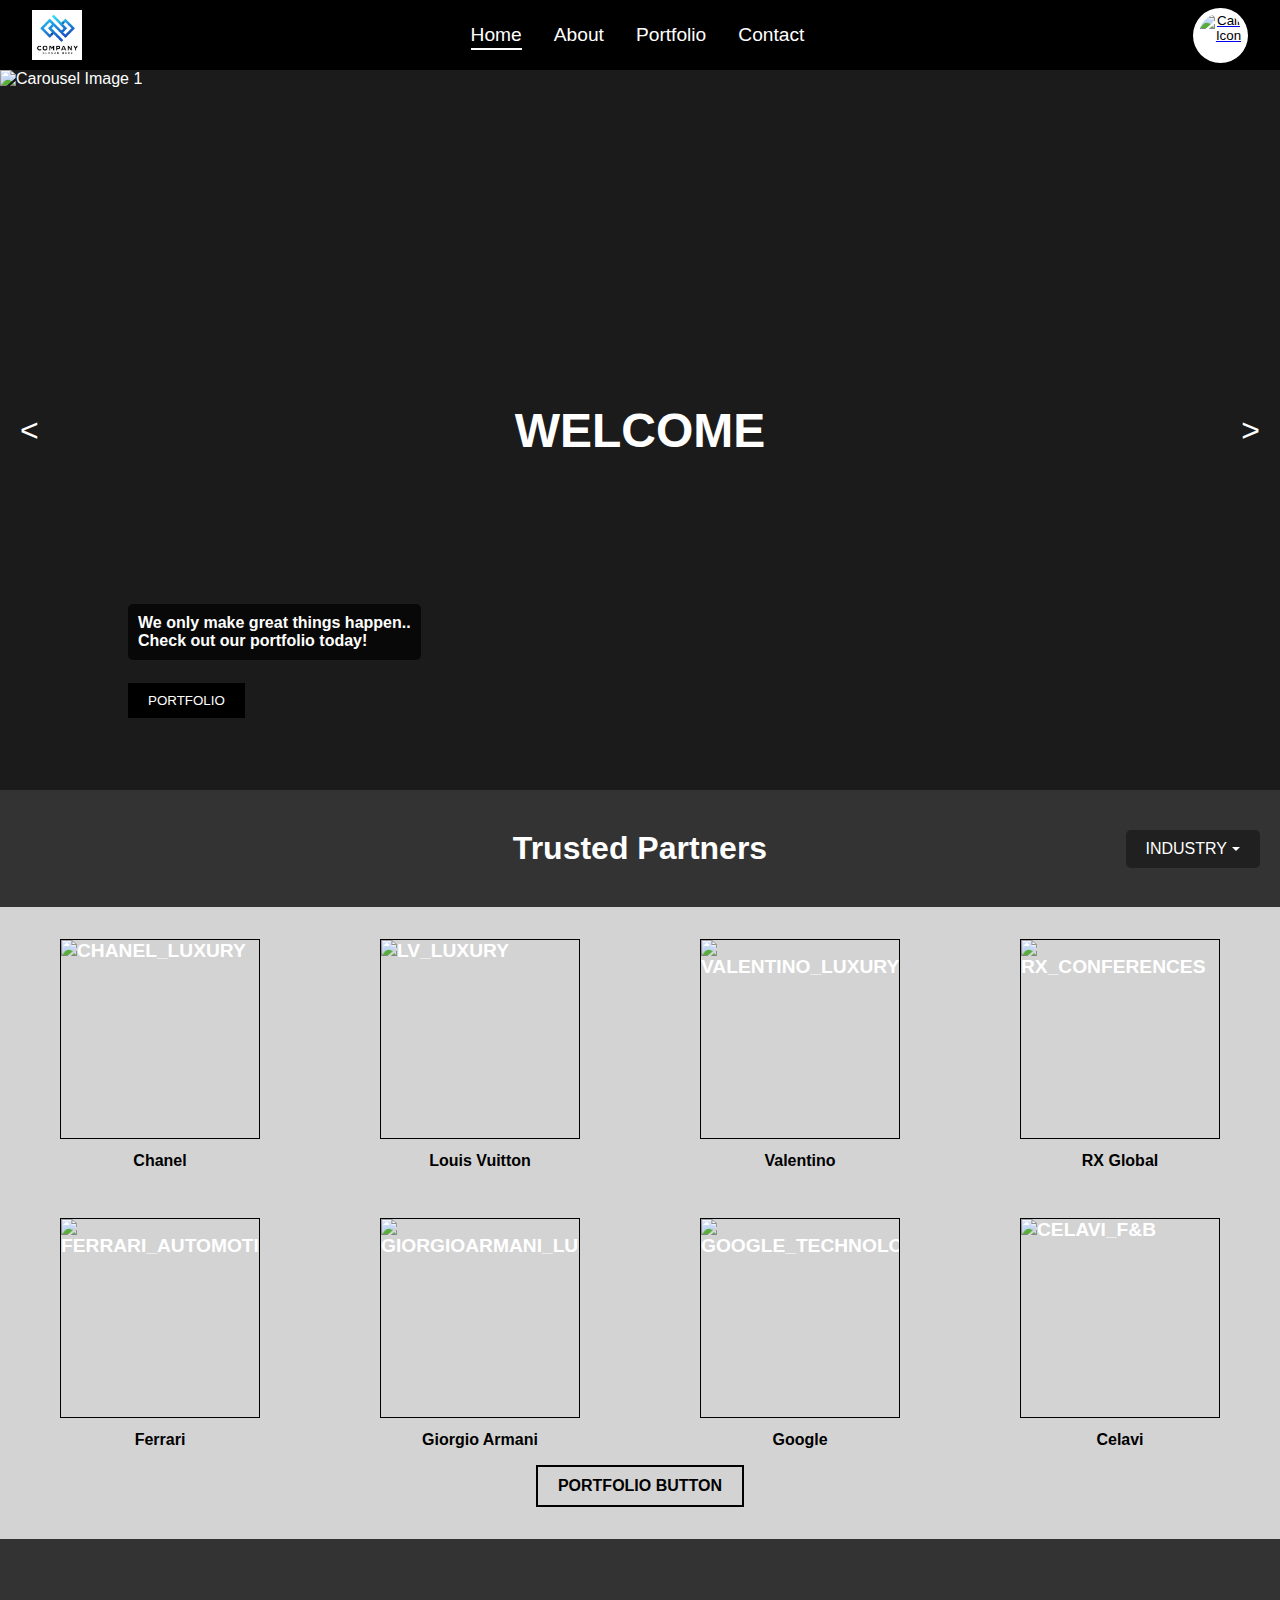
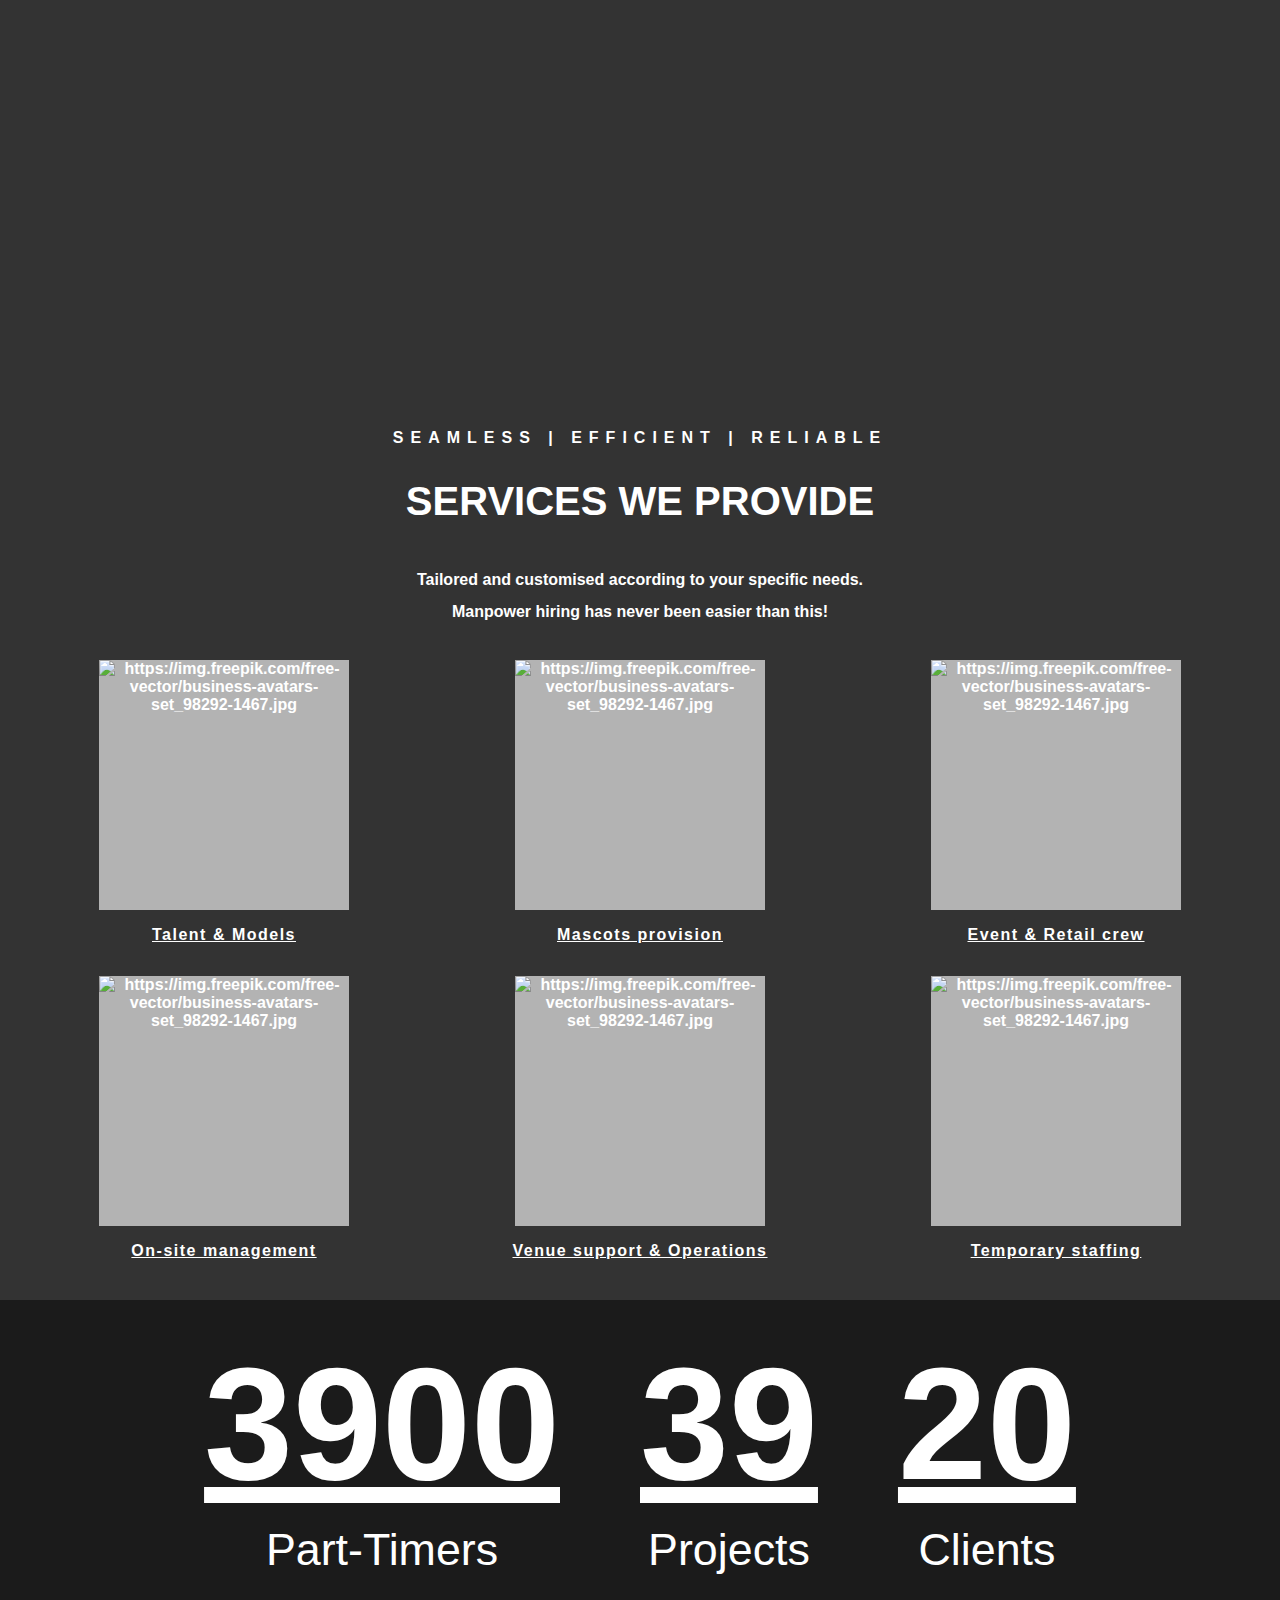
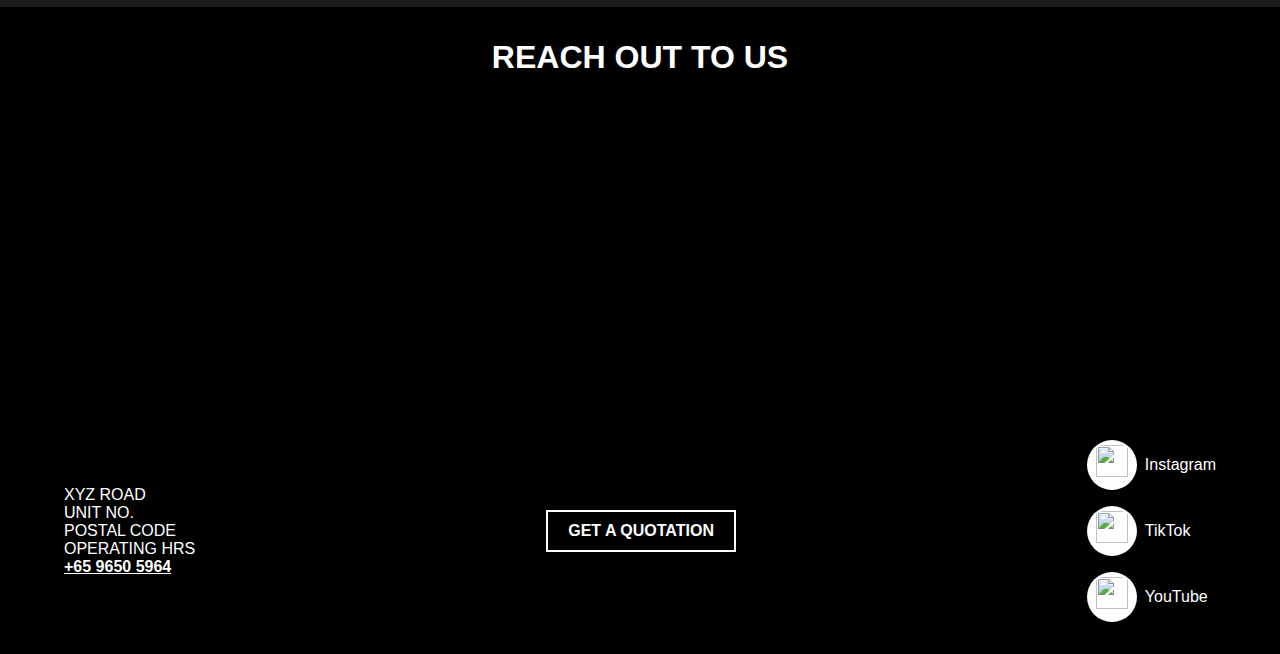
==== commit 92346c45: "bulk update and bug fixes" ====
--- a/index.html
+++ b/index.html
@@ -59,7 +59,9 @@
                     </div>
                     <h1>WELCOME</h1>
                     <p class="description">We only make great things happen..<br>Check out our portfolio today!</p>
-                    <button class="cta-btn">BUTTON</button>
+                    <a href="portfolio.html">
+                        <button class="cta-btn">PORTFOLIO</button>
+                    </a>
                 </div>
                 
                 <!-- Carousel Item 2 -->
@@ -68,7 +70,9 @@
                         <img src="Images/chanel_front.jpg" alt="Carousel Image 2">
                     </div>
                     <p class="description">We only make great things happen..<br>Check out our portfolio today!</p>
-                    <button class="cta-btn">BUTTON</button>
+                    <a href="portfolio.html">
+                        <button class="cta-btn">PORTFOLIO</button>
+                    </a>
                 </div>
                 
                 <!-- Carousel Item 3 -->
@@ -77,7 +81,9 @@
                         <img src="Images/chanel_inside.jpg" alt="Carousel Image 3">
                     </div>
                     <p class="description">We only make great things happen..<br>Check out our portfolio today!</p>
-                    <button class="cta-btn">BUTTON</button>
+                    <a href="portfolio.html">
+                        <button class="cta-btn">PORTFOLIO</button>
+                    </a>
                 </div>
             </div>
             <button class="carousel-arrow right" id="nextArrow">&gt;</button>
@@ -86,7 +92,7 @@
 
     <!-- Section Header -->
     <section class="section-header">
-        <h2>Section Header</h2>
+        <h2>Trusted Partners</h2>
         <div class="clients-dropdown-container">
             <button class="clients-dropdown">
                 Industry <span class="dropdown-icon"></span>
@@ -271,21 +277,21 @@
             <div class="footer-socials">
                 <div class="social">
                     <div class="social-icon">
-                        <!-- Placeholder for Instagram Icon -->
-                    </div>
-                    <a href="#" class="social-link">Instagram</a>
+                        <img src="Images/instagram_icon_new.jpg">
+                    </div>
+                    <a href="https://instagram.com" class="social-link">Instagram</a>
                 </div>
                 <div class="social">
                     <div class="social-icon">
-                        <!-- Placeholder for TikTok Icon -->
-                    </div>
-                    <a href="#" class="social-link">TikTok</a>
+                        <img src="Images/tiktok_icon.png">                    
+                    </div>
+                    <a href="https://TikTok.com" class="social-link">TikTok</a>
                 </div>
                 <div class="social">
                     <div class="social-icon">
-                        <!-- Placeholder for YouTube Icon -->
-                    </div>
-                    <a href="#" class="social-link">YouTube</a>
+                        <img src="Images/youtube_icon.png">
+                    </div>
+                    <a href="https://Youtube.com" class="social-link">YouTube</a>
                 </div>
             </div>
         </div>
--- a/styles.css
+++ b/styles.css
@@ -418,7 +418,7 @@
   width: 50px;
   height: 50px;
   border-radius: 50%;
-  background-color: gray;
+  background-color: white;
   display: flex;
   align-items: center;
   justify-content: center;
@@ -428,7 +428,7 @@
   width: 80%;
   height: 80%;
   object-fit: cover;
-  border-radius: 50%;
+  border-radius: 30%;
 }
 
 .social-link {
@@ -651,7 +651,7 @@
 
 
 /* PORTFOLIO */
-/* Industries Section */
+/* Industries Section START */
 .industries {
   padding: 3em 2em;
   background-color: #333333;
@@ -679,12 +679,14 @@
 
 .industry-image {
   width: 100%;
-  height: 400px;
+  height: 500px;
   background-color: #b3b3b3;
   display: flex;
   align-items: center;
   justify-content: center;
   margin-bottom: 1em;
+  overflow: hidden;
+  background-image: url(Images/portfolio_image.jpg);
 }
 
 .industry-image p {
@@ -715,6 +717,8 @@
   background-color: #d3d3d3;
 }
 
+/* Industries Section START */
+
 
 /* Video Section START */
 .youtube-video {
@@ -779,8 +783,8 @@
 }
 
 .service-image-placeholder {
-  width: 150px; /* Box */
-  height: 150px;
+  width: 250px; /* Box */
+  height: 250px;
   background-color: #b3b3b3;
   justify-content: center;
   margin: 0 auto 1em; /* 1em space between image and txt */
@@ -814,11 +818,13 @@
 .history-section {
   background-color: #333333; /* Dark gray background */
   color: white; /* White text */
-  padding: 4em 2em; /* Add padding around the section */
+  padding: 4em 5em; /* Add padding around the section */
+  display: grid;
+  gap: 5em;
 }
 
 .history-header {
-  margin-bottom: 7em; /* Original settings retained */
+  margin-bottom: 1em; /* Original settings retained */
   text-align: center; /* Center the heading */
   position: relative; /* Original settings retained */
 }
@@ -842,12 +848,11 @@
   align-items: center; /* Center horizontally within the half */
   justify-content: center; /* Center vertically within the half */
   text-align: center; /* Center the text for description */
-  max-width: 50%; /* Limit each half to 50% of the content */
+  max-width: 25%; /* Limit each half to 50% of the content */
 }
 
 .history-image-placeholder {
   background-color: #b3b3b3; /* Placeholder background */
-  height: 500px; /* Fixed height */
 }
 
 .history-image-placeholder img {
@@ -869,6 +874,14 @@
     gap: 2rem; /* Add space between stacked items */
 }
 
+.history-section {
+  padding: 4em 0em; /* fix overflow issue */
+}
+
+.history-content:last-of-type {
+  flex-direction: column-reverse; /* switch position on mobile for last content */
+}
+
 .history-image-placeholder,
 .history-description {
     max-width: 100%; /* Allow full width for mobile */
@@ -882,6 +895,7 @@
     padding: 0 2rem; /* Add similar padding for readability */
 }
 }
+
 /* History Section END */
 
 
@@ -959,21 +973,23 @@
 .counter-section {
   display: flex; /* Align counters horizontally */
   justify-content: center; /* Center items horizontally */
-  gap: 2rem; /* Add spacing between each counter container */
+  gap: 5rem; /* Add spacing between each counter container */
   padding: 2rem; /* Add padding around the section */
   text-align: center; /* Center-align text for counters */
 }
 
 .counter-container {
-  display: flex; /* Use flexbox for layout */
+  display: flex; /* flexbox for layout */
   flex-direction: column; /* Stack counter and text vertically */
   align-items: center; /* Center-align counter and text */
 }
 
 .counter {
-  font-size: 10rem; /* Larger font size for counter values */
-  font-weight: bold;
-  color: #ffffff; /* Dark text color for counters */
+  font-size: 10rem;
+  font-weight: bold;
+  color: #ffffff;
+  text-decoration: underline;
+
 }
 
 .counter-text {
@@ -1070,7 +1086,7 @@
 /* ROLES END */
 
 
-/* Telegram Section */
+/* Telegram Section START */
 .telegram-section {
   background-color: #d3d3d3; /* Match with other sections */
   padding: 4em 2em; /* Add padding around the section */
@@ -1165,4 +1181,67 @@
       padding: 0 1rem; /* Add padding to prevent edge overflow */
   }
 }
-
+/* Telegram Section START */
+
+
+/* CONTACT.HTML FORM START */
+.contact-form {
+  display: flex;
+  flex-wrap: wrap; /* Allows wrapping for smaller screens */
+  gap: 20px; /* Space between divs */
+  padding: 20px;
+  background-color: black;
+  
+}
+.contact-left {
+  flex: 1;
+  min-width: 200px; /* Ensures it stays readable on small screens */
+  padding: 10px;
+  color: white;
+  font-size: 3em;
+  padding-left: 3em;
+  padding-top: 2em;
+}
+.contact-right {
+  flex: 1;
+  min-width: 300px; /* Ensures form doesn't shrink too much */
+  padding-right: 5em;
+  padding-top: 3em;
+  background-color: #000000;
+}
+form input,
+form textarea {
+  width: 100%;
+  margin-bottom: 10px;
+  padding: 8px;
+  border: 1px solid #ccc;
+  border-radius: 4px;
+}
+form button {
+  background-color: #000000;
+  color: rgb(255, 255, 255);
+  border: none;
+  cursor: pointer;
+  width: 100%;
+  margin-bottom: 10px;
+  padding: 8px;
+  border: 2px solid #ffffff;
+  font-weight: bold;
+}
+form button:hover {
+  background-color: rgb(255, 255, 255);
+  color: rgb(0, 0, 0);
+}
+
+@media (max-width: 768px) {
+  .contact-left {
+    padding-top: 0.8em;
+    padding-left: 0em;
+    text-align: center;
+  }
+
+  .contact-right {
+    padding: 0em;
+  }
+}
+/* CONTACT.HTML FORM START */
